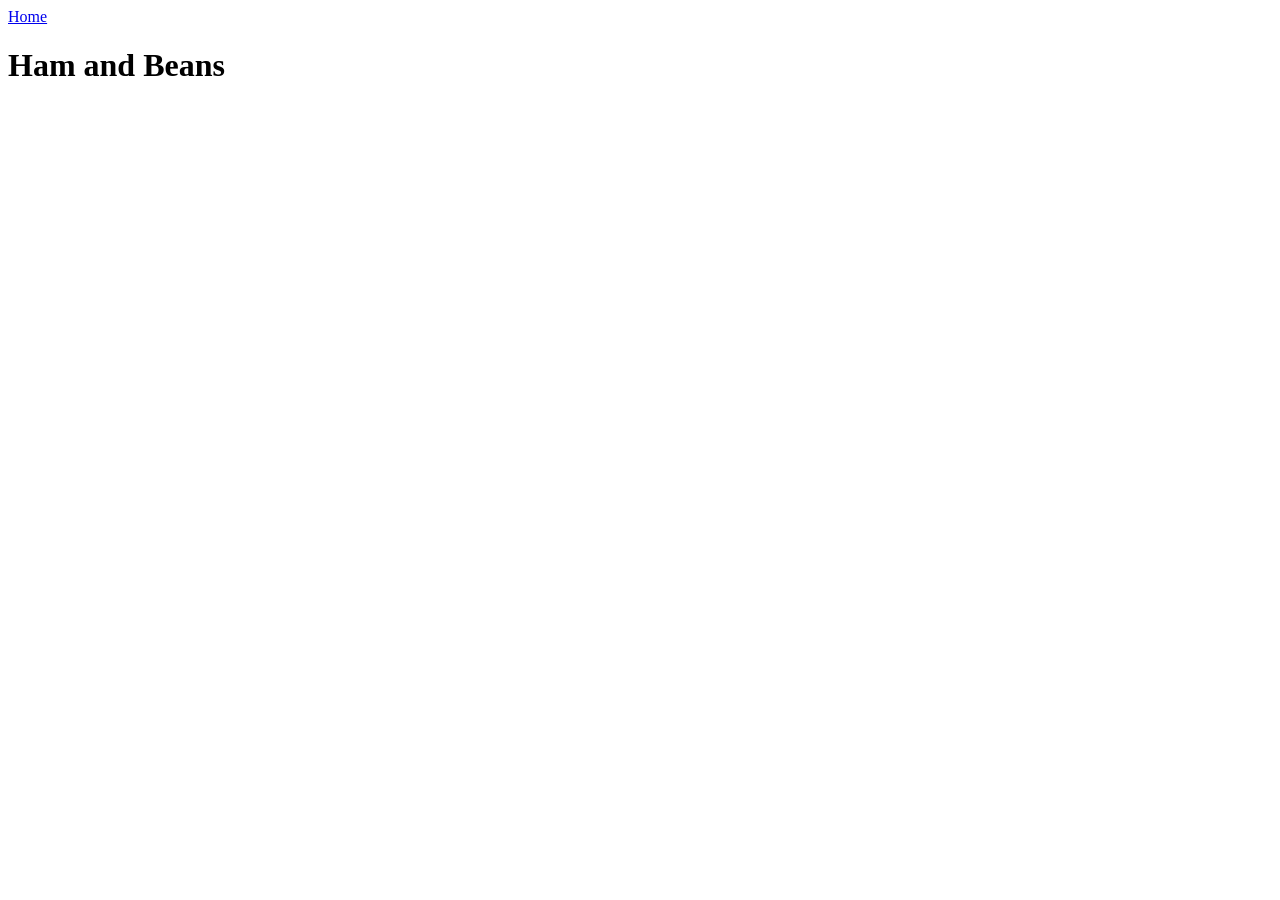
==== recipes/ham_and_beans.html @ 7b543936 "Add a link to a recipe on main page" ====
<!DOCTYPE html>
<!--[if lt IE 7]>      <html class="no-js lt-ie9 lt-ie8 lt-ie7"> <![endif]-->
<!--[if IE 7]>         <html class="no-js lt-ie9 lt-ie8"> <![endif]-->
<!--[if IE 8]>         <html class="no-js lt-ie9"> <![endif]-->
<!--[if gt IE 8]>      <html class="no-js"> <!--<![endif]-->
<html>
    <head>
        <meta charset="utf-8">
        <meta http-equiv="X-UA-Compatible" content="IE=edge">
        <title>Ham and Beans</title>
        <meta name="description" content="">
        <meta name="viewport" content="width=device-width, initial-scale=1">
        <link rel="stylesheet" href="">
    </head>
    <body>
        <!--[if lt IE 7]>
            <p class="browsehappy">You are using an <strong>outdated</strong> browser. Please <a href="#">upgrade your browser</a> to improve your experience.</p>
        <![endif]-->
        <a href="../index.html">Home</a>
        <h1> Ham and Beans</h1>
        <script src="" async defer></script>
    </body>
</html>
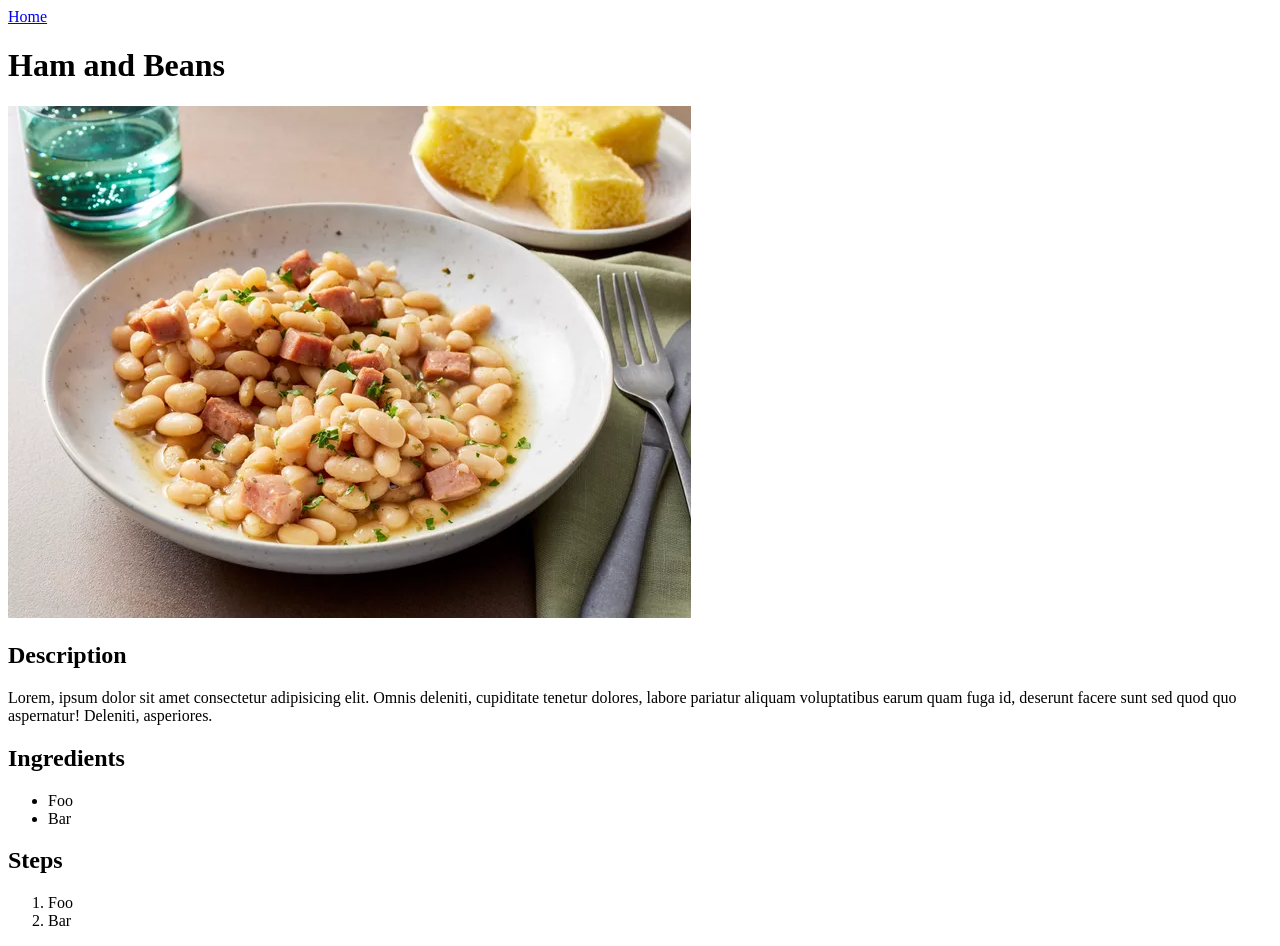
==== commit 2f6609cf: "Create recipe boilerplate" ====
--- a/recipes/ham_and_beans.html
+++ b/recipes/ham_and_beans.html
@@ -17,7 +17,25 @@
             <p class="browsehappy">You are using an <strong>outdated</strong> browser. Please <a href="#">upgrade your browser</a> to improve your experience.</p>
         <![endif]-->
         <a href="../index.html">Home</a>
+        
         <h1> Ham and Beans</h1>
+        
+        <img src="../pictures/ham_and_beans.webp">
+        
+        <h2>Description</h2>
+        <p>Lorem, ipsum dolor sit amet consectetur adipisicing elit. Omnis deleniti, cupiditate tenetur dolores, labore pariatur aliquam voluptatibus earum quam fuga id, deserunt facere sunt sed quod quo aspernatur! Deleniti, asperiores.</p>
+        
+        <h2>Ingredients</h2>
+        <ul>
+            <li>Foo</li>
+            <li>Bar</li>
+        </ul>
+
+        <h2>Steps</h2>
+        <ol>
+            <li>Foo</li>
+            <li>Bar</li>
+        </ol>
         <script src="" async defer></script>
     </body>
 </html>
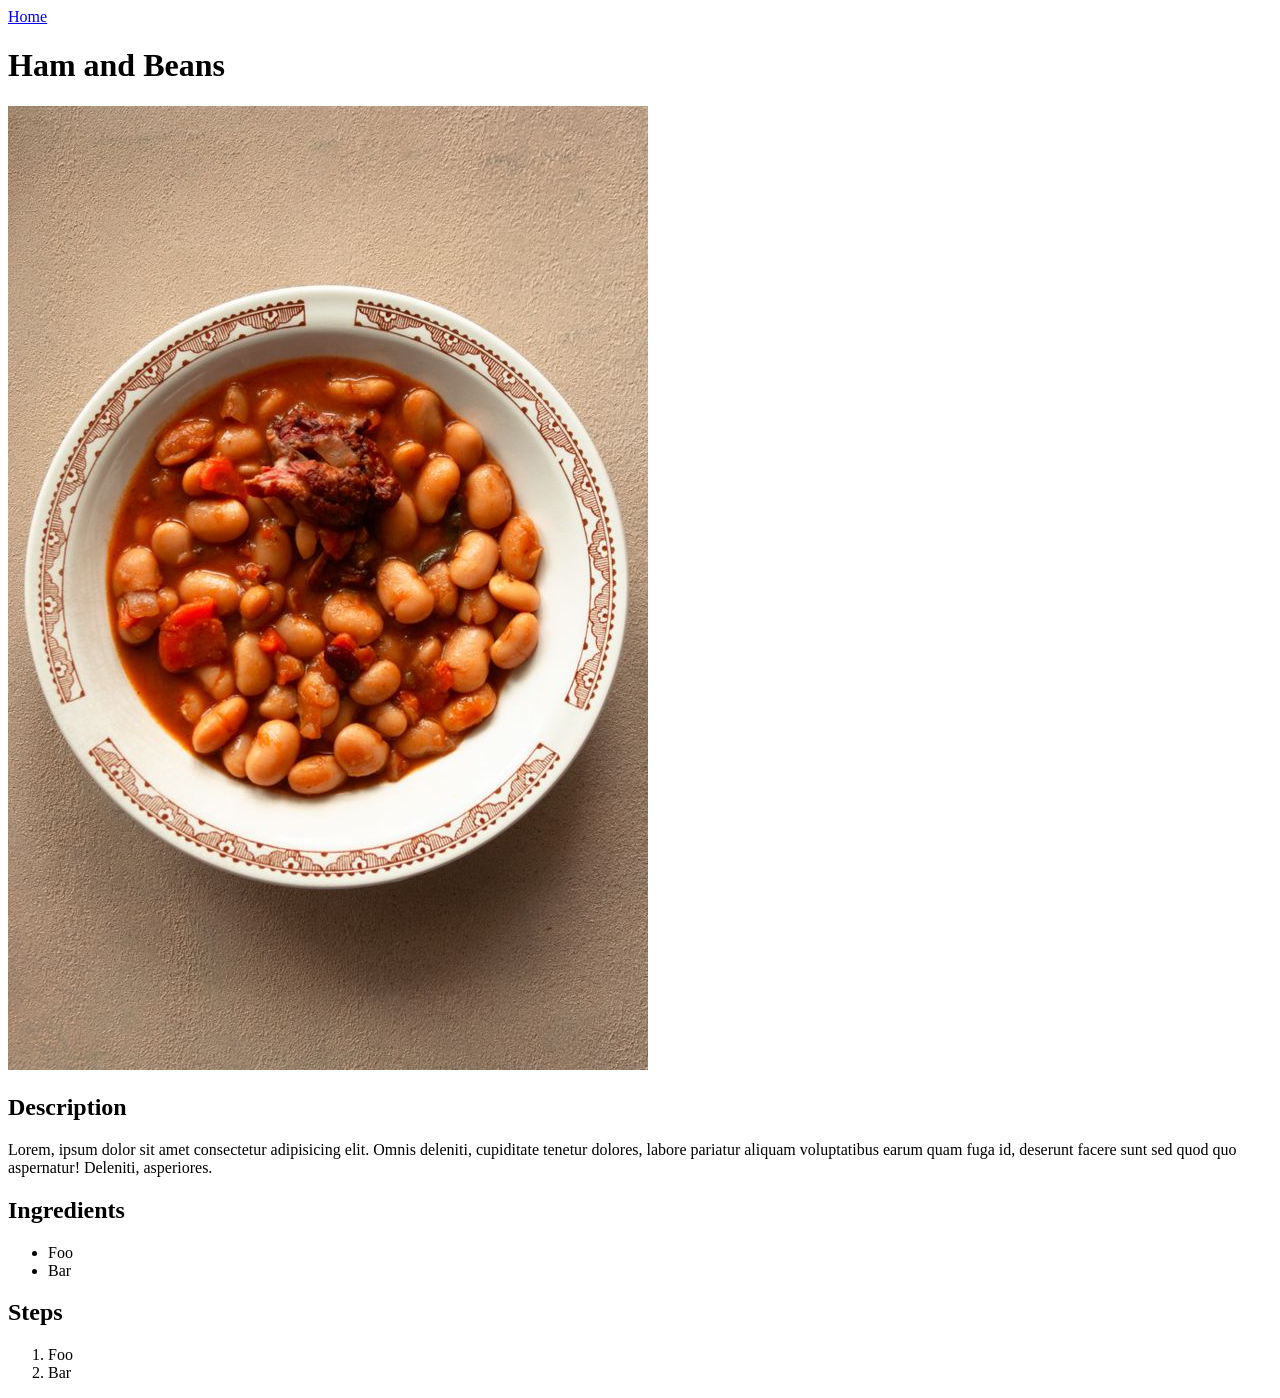
==== commit a71906d9: "Change ham_and_beans picture The ham_and_beans picture is replaced by a free-to-use picture." ====
--- a/recipes/ham_and_beans.html
+++ b/recipes/ham_and_beans.html
@@ -20,7 +20,7 @@
         
         <h1> Ham and Beans</h1>
         
-        <img src="../pictures/ham_and_beans.webp">
+        <img src="../pictures/ham_and_beans.jpg">
         
         <h2>Description</h2>
         <p>Lorem, ipsum dolor sit amet consectetur adipisicing elit. Omnis deleniti, cupiditate tenetur dolores, labore pariatur aliquam voluptatibus earum quam fuga id, deserunt facere sunt sed quod quo aspernatur! Deleniti, asperiores.</p>
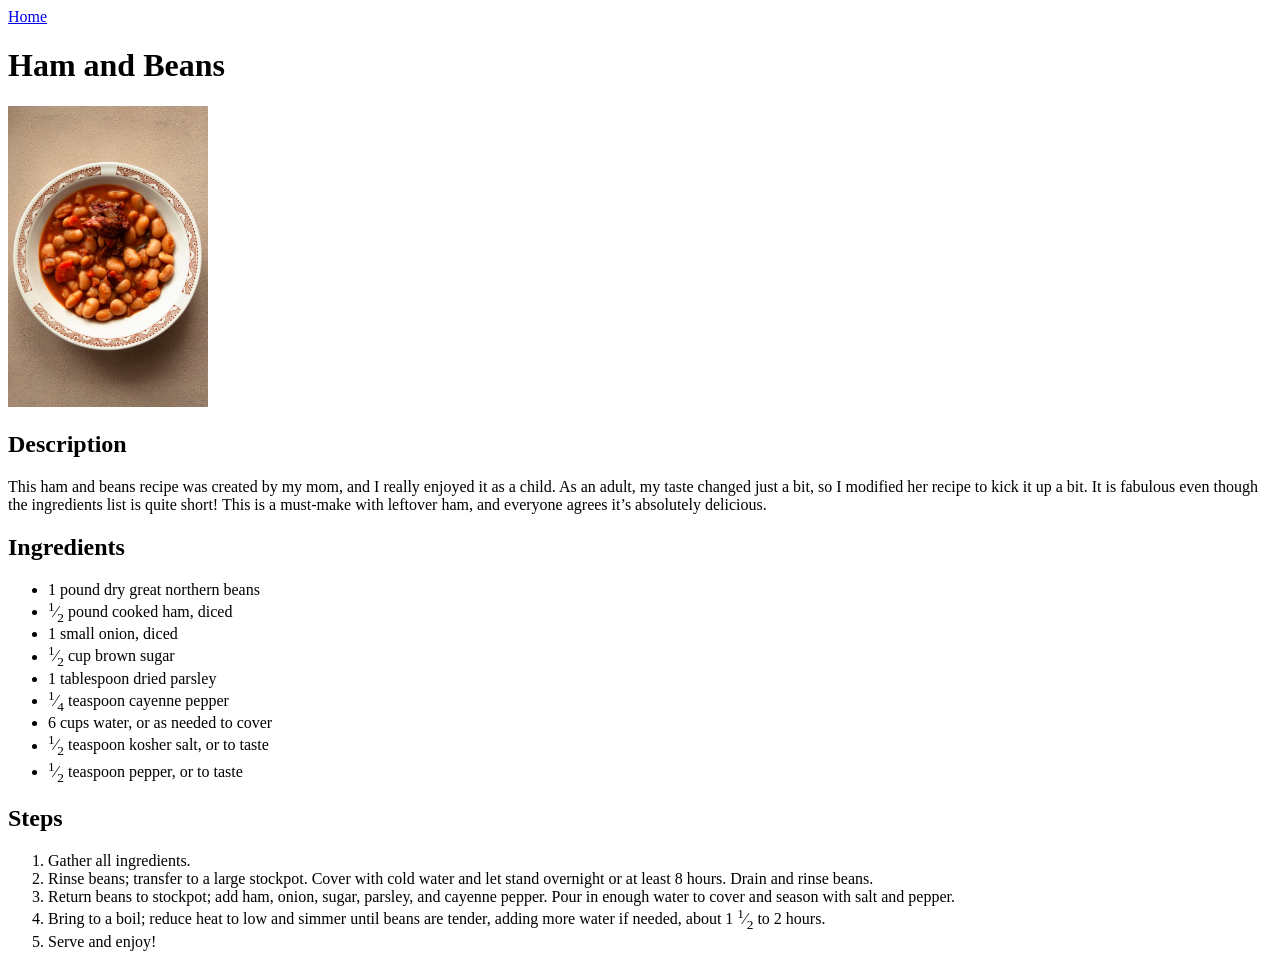
==== commit 3f1659dc: "Create ham and beans recipe" ====
--- a/recipes/ham_and_beans.html
+++ b/recipes/ham_and_beans.html
@@ -1,41 +1,53 @@
 <!DOCTYPE html>
-<!--[if lt IE 7]>      <html class="no-js lt-ie9 lt-ie8 lt-ie7"> <![endif]-->
-<!--[if IE 7]>         <html class="no-js lt-ie9 lt-ie8"> <![endif]-->
-<!--[if IE 8]>         <html class="no-js lt-ie9"> <![endif]-->
-<!--[if gt IE 8]>      <html class="no-js"> <!--<![endif]-->
 <html>
-    <head>
-        <meta charset="utf-8">
-        <meta http-equiv="X-UA-Compatible" content="IE=edge">
-        <title>Ham and Beans</title>
-        <meta name="description" content="">
-        <meta name="viewport" content="width=device-width, initial-scale=1">
-        <link rel="stylesheet" href="">
-    </head>
-    <body>
-        <!--[if lt IE 7]>
-            <p class="browsehappy">You are using an <strong>outdated</strong> browser. Please <a href="#">upgrade your browser</a> to improve your experience.</p>
-        <![endif]-->
-        <a href="../index.html">Home</a>
-        
-        <h1> Ham and Beans</h1>
-        
-        <img src="../pictures/ham_and_beans.jpg">
-        
-        <h2>Description</h2>
-        <p>Lorem, ipsum dolor sit amet consectetur adipisicing elit. Omnis deleniti, cupiditate tenetur dolores, labore pariatur aliquam voluptatibus earum quam fuga id, deserunt facere sunt sed quod quo aspernatur! Deleniti, asperiores.</p>
-        
-        <h2>Ingredients</h2>
-        <ul>
-            <li>Foo</li>
-            <li>Bar</li>
-        </ul>
 
-        <h2>Steps</h2>
-        <ol>
-            <li>Foo</li>
-            <li>Bar</li>
-        </ol>
-        <script src="" async defer></script>
-    </body>
+<head>
+    <meta charset="utf-8">
+    <meta http-equiv="X-UA-Compatible" content="IE=edge">
+    <title>Ham and Beans</title>
+    <meta name="description" content="">
+    <meta name="viewport" content="width=device-width, initial-scale=1">
+    <link rel="stylesheet" href="">
+</head>
+
+<body>
+    <a href="../index.html">Home</a>
+
+    <h1> Ham and Beans</h1>
+
+    <img src="../pictures/ham_and_beans.jpg" width="200">
+
+    <h2>Description</h2>
+    <p>This ham and beans recipe was created by my mom, and I really enjoyed it as a child. As an adult,
+        my taste changed just a bit, so I modified her recipe to kick it up a bit. It is fabulous even
+        though the ingredients list is quite short! This is a must-make with leftover ham, and everyone
+        agrees it’s absolutely delicious.</p>
+
+    <h2>Ingredients</h2>
+    <ul>
+        <li>1 pound dry great northern beans</li>
+        <li> <sup>1</sup>&frasl;<sub>2</sub> pound cooked ham, diced</li>
+        <li>1 small onion, diced</li>
+        <li><sup>1</sup>&frasl;<sub>2</sub> cup brown sugar</li>
+        <li>1 tablespoon dried parsley</li>
+        <li><sup>1</sup>&frasl;<sub>4</sub> teaspoon cayenne pepper</li>
+        <li>6 cups water, or as needed to cover</li>
+        <li><sup>1</sup>&frasl;<sub>2</sub> teaspoon kosher salt, or to taste</li>
+        <li><sup>1</sup>&frasl;<sub>2</sub> teaspoon pepper, or to taste</li>
+    </ul>
+
+    <h2>Steps</h2>
+    <ol>
+        <li>Gather all ingredients.</li>
+        <li>Rinse beans; transfer to a large stockpot. Cover with cold water and let stand
+            overnight or at least 8 hours. Drain and rinse beans.</li>
+        <li>Return beans to stockpot; add ham, onion, sugar, parsley, and cayenne pepper.
+            Pour in enough water to cover and season with salt and pepper.</li>
+        <li>Bring to a boil; reduce heat to low and simmer until beans are tender, adding
+            more water if needed, about 1 <sup>1</sup>&frasl;<sub>2</sub> to 2 hours.</li>
+        <li>Serve and enjoy!</li>
+    </ol>
+    <script src="" async defer></script>
+</body>
+
 </html>
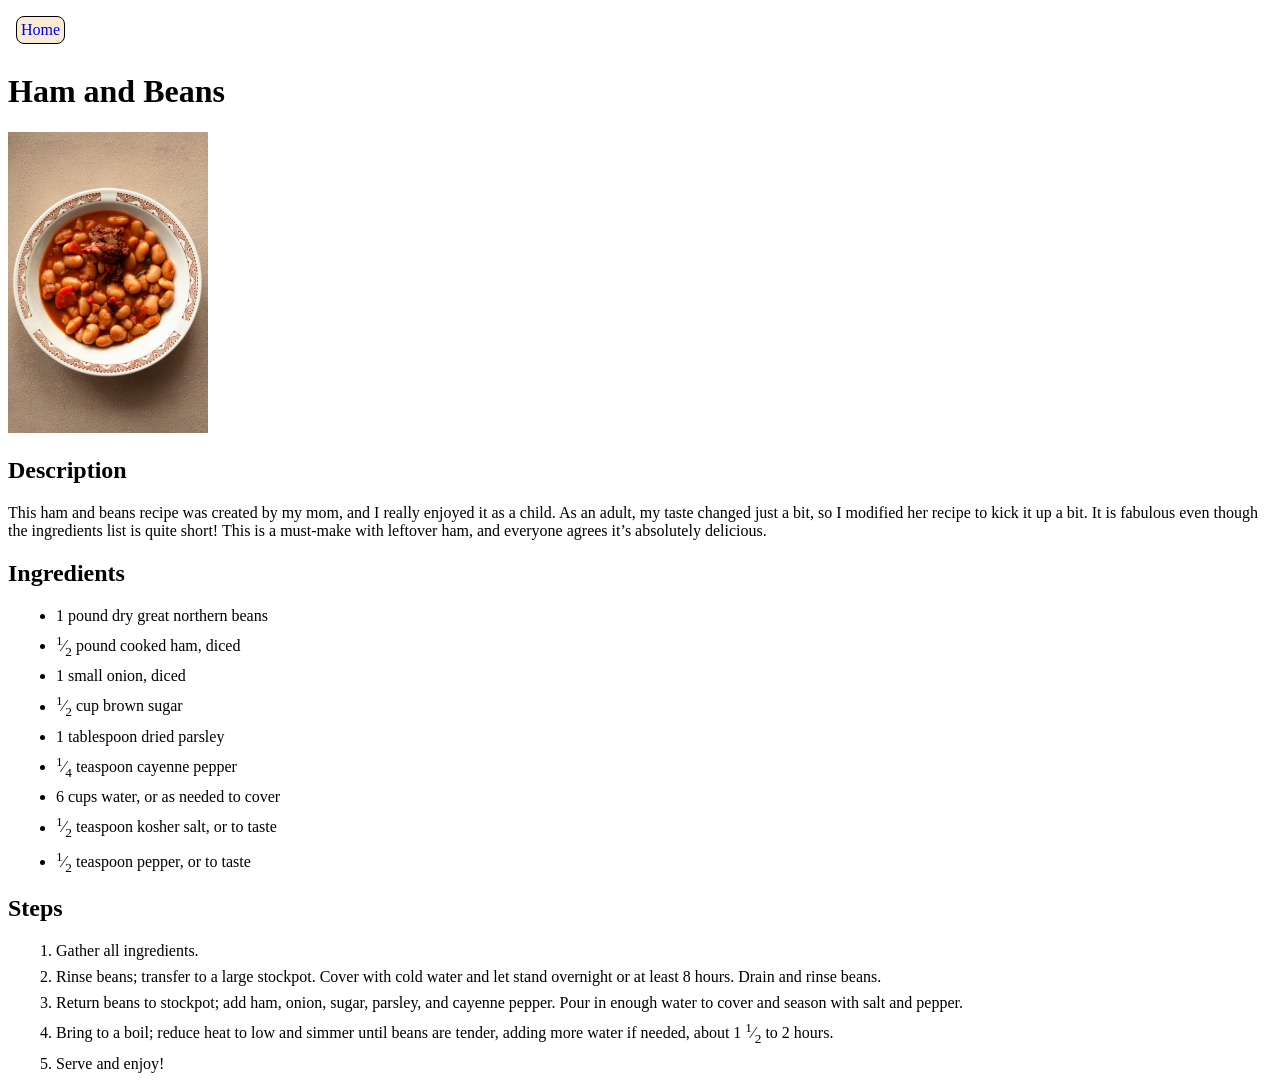
==== commit 536837a8: "Style home anchor" ====
--- a/recipes/ham_and_beans.html
+++ b/recipes/ham_and_beans.html
@@ -7,11 +7,11 @@
     <title>Ham and Beans</title>
     <meta name="description" content="">
     <meta name="viewport" content="width=device-width, initial-scale=1">
-    <link rel="stylesheet" href="">
+    <link rel="stylesheet" href="../styles.css">
 </head>
 
 <body>
-    <a href="../index.html">Home</a>
+    <a href="../index.html" class="anchorHome">Home</a>
 
     <h1> Ham and Beans</h1>
 
--- a/styles.css
+++ b/styles.css
@@ -0,0 +1,28 @@
+a {
+    text-decoration: none;
+}
+
+a.anchorHome{
+    border: 1px solid black;
+    border-radius: 0.5rem;
+    background-color:antiquewhite;
+    padding: 0.25rem;
+    margin: 0.5rem;
+    display: inline-block;
+}
+
+ul li, ol li {
+
+    margin: 0.5rem;
+}
+
+.anchorList li {
+    list-style: none;
+}
+.anchorList li a{
+    border: 1px solid black;
+    background-color: antiquewhite;
+    border-radius: 1rem;
+    padding: 0.5rem;
+    display: inline-block;
+}
